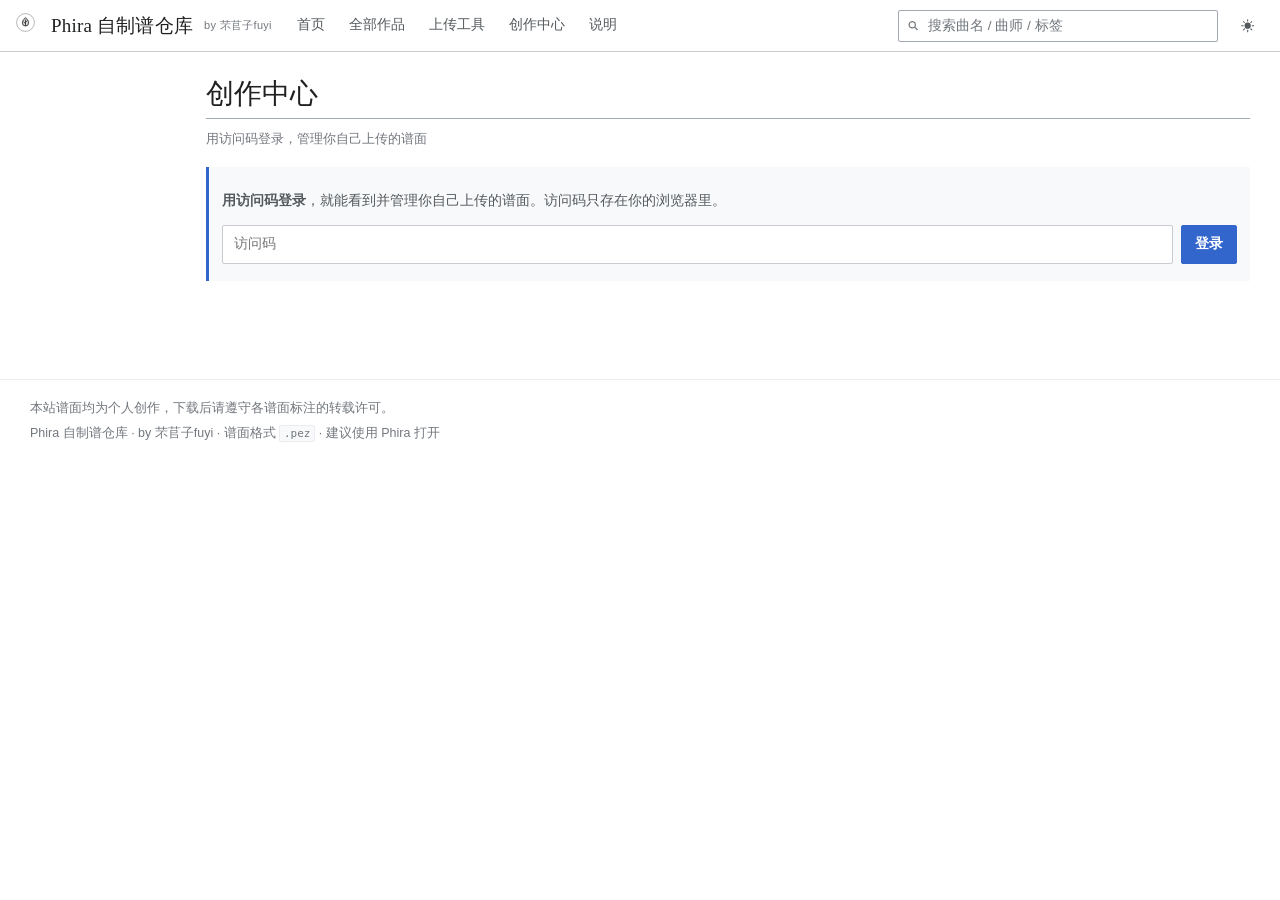
==== studio.html @ e563b0f6 "空站初始化：清空全部谱面（9 个 .pez + 6 张封面 + 数据条目），准备正式投入使用 - data/charts.js 的 CHARTS 置空，SITE 配置保留 - 测试夹具改为 tools" ====
<!DOCTYPE html>
<html lang="zh-CN">
<head>
<meta charset="utf-8">
<meta name="viewport" content="width=device-width, initial-scale=1">
<title>创作中心</title>
<link rel="icon" href="assets/favicon.svg" type="image/svg+xml">
<link rel="stylesheet" href="assets/css/wiki.css">
<script>/* 在样式生效前先定好主题，避免深色模式下刷新闪白 */
(function(){try{var t=localStorage.getItem("pez-theme");
if(!t||t==="auto"){t=(window.matchMedia&&window.matchMedia("(prefers-color-scheme: dark)").matches)?"dark":"light";}
document.documentElement.setAttribute("data-theme",t);}catch(e){}})();</script>
</head>
<body>

<header id="header-mount" class="site-header"></header>

<div class="layout no-rail">
  <aside id="sidebar-mount" class="sidebar"></aside>

  <main class="content">
    <h1 class="page-title">创作中心</h1>
    <p class="page-sub">用访问码登录，管理你自己上传的谱面</p>

    <div id="login-mount"></div>
    <div id="status-mount"></div>
    <div id="list-mount"></div>
    <div id="edit-mount"></div>
  </main>
</div>

<footer id="footer-mount" class="site-footer"></footer>

<script>
/* 数据文件每次都拿最新的：
   GitHub Pages 会给 data/charts.js 设 Cache-Control: max-age=600（10 分钟），
   而「检测到更新就刷新首页」要靠它 —— 加时间戳才能绕开这份缓存。
   ⚠️ 时间戳必须**每次加载都不一样**：原来用的是「每分钟一个版本号」，
   结果自动刷新那一刻若还没跨分钟，reload 会命中浏览器缓存（max-age=600），
   刷了还是旧内容、而且之后不会再重试 —— 表现就是「传完谱刷新没生效」。
   代价是每次访问都要重新下这个小文件（约 11KB），可以接受。
   必须同步执行（后面的脚本都依赖 window.CHARTS），所以用 document.write。
   file:// 下不能带查询参数（会找不到文件），所以按协议判断。 */
(function () {
  var q = location.protocol === "file:" ? "" : "?t=" + Date.now();
  document.write('<script src="data/charts.js' + q + '"><\/script>');
})();
</script>
<script src="assets/js/common.js"></script>
<script src="assets/js/studio.js"></script>
</body>
</html>
---- assets/css/wiki.css ----
/* ============================================================================
 *  assets/css/wiki.css  ——  MediaWiki / 维基百科风格排版
 *  ---------------------------------------------------------------------------
 *  设计取向：内容优先、留白克制、层级靠细线而不是靠阴影。
 *  色彩取自 Wikipedia Vector 2022 的观感，仅作风格参考，未使用其任何资源。
 * ==========================================================================*/

/* ============================================================================
 *  ★★★ 设计变量（Design Tokens）★★★
 *  ---------------------------------------------------------------------------
 *  自己用 Illustrator 排版时，改这一块就够了 —— 不用往下翻具体规则。
 *  这里只放尺寸/形状/间距，颜色在下面的「变量」区块里。
 * ==========================================================================*/
:root {
  /* —— 卡片 —— */
  --card-min:          156px;   /* 卡片最小宽度，决定一排放几张 */
  --card-thumb-ratio:  1 / 1;   /* 封面比例。想做成 B 站那种横图 → 16 / 9 */
  --card-gap:          14px;
  --card-radius:       6px;
  --card-shadow:       none;                       /* 静止时的投影，追求扁平就留 none */
  --card-shadow-hover: 0 6px 18px rgba(0, 0, 0, .14);

  /* —— 骨架尺寸 —— */
  --header-height:     52px;    /* 顶栏高度 */
  --sidebar-width:     176px;   /* 左侧导航宽度 */
  --rail-width:        300px;   /* 详情页右侧信息框栏宽度 */
  --content-max:       1560px;  /* 整页最大宽度 */
  --content-pad:       30px;    /* 主内容左右内边距 */
  --banner-height:     180px;   /* 顶部横幅高度（有图时才显示） */

  /* —— 文字与圆角 —— */
  --fz-base:           15px;    /* 正文基准字号 */
  --fz-card-title:     13.5px;  /* 卡片标题字号 */
  --fz-card-meta:      11px;    /* 卡片下方小字 */
  --radius-pill:       999px;   /* 药丸形（标签、难度徽章）圆角 */
  --section-line:      1px solid var(--border);

  /* —— 插槽（由 data/charts.js 的 SITE.design 自动写入，一般不用手改）—— */
  --page-bg-image:     none;    /* 全站背景图 */
  --banner-image:      none;    /* 顶部横幅图 */
  /* --accent 故意不设默认值：留空时所有强调色回落到 --link */
}

/* ============================================================================
 *  变量（颜色）
 * ==========================================================================*/
:root {
  /* 表面 */
  --bg:            #ffffff;
  --bg-sub:        #f8f9fa;   /* 表格头、信息框底色 */
  --bg-sub-2:      #eaecf0;   /* 略深一档 */
  --bg-code:       #f8f9fa;

  /* 文字 */
  --text:          #202122;
  --text-sub:      #54595d;
  --text-mute:     #72777d;

  /* 线条：维基的骨架感全靠这一组灰 */
  --border:        #a2a9b1;
  --border-soft:   #c8ccd1;
  --line:          #eaecf0;

  /* 链接 */
  --link:          #3366cc;
  --link-visited:  #6b4ba1;
  --link-hover:    #447ff5;
  --link-new:      #d33a3a;

  /* 语意色 */
  --ok:            #14866d;
  --ok-bg:         #e6f5f1;
  --warn:          #ac6600;
  --warn-bg:       #fdf3e2;
  --err:           #b32424;
  --err-bg:        #fdeaea;

  /* 难度徽章 */
  --lv-AT:         #8b3ee6;
  --lv-IN:         #d33a3a;
  --lv-HD:         #14866d;
  --lv-EZ:         #3366cc;
  --lv-default:    #54595d;

  --radius:        2px;
  --shadow-pop:    0 2px 8px rgba(0, 0, 0, .14);

  --font-sans: "Inter", "Segoe UI", -apple-system, BlinkMacSystemFont,
               "PingFang SC", "Hiragino Sans GB", "Microsoft YaHei",
               "Noto Sans SC", "Source Han Sans SC", sans-serif;
  --font-serif: "Linux Libertine", "Georgia", "Times New Roman",
                "Songti SC", "SimSun", serif;
  --font-mono: "JetBrains Mono", "Cascadia Mono", Consolas,
               "SFMono-Regular", Menlo, monospace;
}

html[data-theme="dark"] {
  --bg:            #101418;
  --bg-sub:        #27292d;
  --bg-sub-2:      #33363b;
  --bg-code:       #23262a;

  --text:          #eaecf0;
  --text-sub:      #c8ccd1;
  --text-mute:     #a2a9b1;

  --border:        #54595d;
  --border-soft:   #43464a;
  --line:          #2e3236;

  --link:          #6e9bf5;
  --link-visited:  #b28ae8;
  --link-hover:    #9dbbf8;
  --link-new:      #ef8a8a;

  --ok:            #4ec9a0;
  --ok-bg:         #17352c;
  --warn:          #e2b053;
  --warn-bg:       #3a2f18;
  --err:           #ef8a8a;
  --err-bg:        #3a2020;

  --lv-AT:         #b388f0;
  --lv-IN:         #ef8a8a;
  --lv-HD:         #4ec9a0;
  --lv-EZ:         #8ab4f8;
  --lv-default:    #c8ccd1;

  --shadow-pop:    0 2px 10px rgba(0, 0, 0, .55);
}

/* ------------------------------------------------------------------ 基础 -- */
*, *::before, *::after { box-sizing: border-box; }

html { scroll-behavior: smooth; }

body {
  margin: 0;
  background-color: var(--bg);
  /* 底纹插槽：SITE.design.background 有值时自动生效 */
  background-image: var(--page-bg-image);
  background-attachment: fixed;
  background-size: cover;
  background-position: center top;
  color: var(--text);
  font-family: var(--font-sans);
  font-size: var(--fz-base);
  line-height: 1.65;
  -webkit-font-smoothing: antialiased;
  text-rendering: optimizeLegibility;
}

a { color: var(--link); text-decoration: none; }
a:hover { color: var(--link-hover); text-decoration: underline; }
a:visited { color: var(--link-visited); }
a.new { color: var(--link-new); }

img { max-width: 100%; }

hr {
  border: 0;
  border-top: 1px solid var(--line);
  margin: 1.4em 0;
}

code, kbd, .mono {
  font-family: var(--font-mono);
  font-size: .88em;
  background: var(--bg-code);
  border: 1px solid var(--line);
  border-radius: var(--radius);
  padding: .1em .35em;
}

kbd { border-bottom-width: 2px; }

::selection { background: #cfe2ff; color: #202122; }
html[data-theme="dark"] ::selection { background: #3a4a6b; color: #fff; }

/* --------------------------------------------------------------- 顶栏 -- */
.site-header {
  position: sticky;
  top: 0;
  z-index: 50;
  display: flex;
  align-items: center;
  gap: 14px;
  height: 52px;
  padding: 0 16px;
  background: var(--bg);
  border-bottom: 1px solid var(--border-soft);
}

.brand {
  display: flex;
  align-items: center;
  gap: 9px;
  flex: none;
  color: var(--text);
  font-family: var(--font-serif);
  font-size: 19px;
  letter-spacing: .2px;
  white-space: nowrap;
}
.brand:hover { text-decoration: none; color: var(--text); }
/* 顶栏站名。SITE.brandLines 可以让它拆成多行 —— 但只有窄屏才真的分行，
   宽屏把各行拼在一起显示（行内元素挨着，等于原来的整名）。 */
.brand-title, .brand-line, .brand-name { display: inline; }
.brand .brand-mark {
  width: 26px; height: 26px;
  flex: none;
  display: block;
}
/* Logo 插槽：内置 SVG 与自定义图片都撑满槽位 */
.brand-mark svg, .brand-mark img { width: 100%; height: 100%; display: block; }
.brand-mark img { object-fit: contain; }
.brand .brand-sub {
  font-family: var(--font-sans);
  font-size: 11px;
  color: var(--text-mute);
  letter-spacing: .3px;
  margin-left: 2px;
}

.header-nav { display: flex; gap: 2px; flex: none; }

.header-nav a {
  padding: 5px 11px;
  border-radius: var(--radius);
  font-size: 13.5px;
  color: var(--text-sub);
}
.header-nav a:hover { background: var(--bg-sub-2); color: var(--text); text-decoration: none; }
.header-nav a[aria-current="page"] {
  color: var(--text);
  font-weight: 600;
  box-shadow: inset 0 -2px 0 var(--link);
}

.header-spacer { flex: 1 1 auto; }

/* 搜索框：维基那种「左侧放大镜」的窄条 */
.search-box {
  position: relative;
  flex: 0 1 320px;
  min-width: 120px;
}
.search-box svg {
  position: absolute; left: 8px; top: 50%;
  transform: translateY(-50%);
  width: 15px; height: 15px;
  fill: var(--text-mute);
  pointer-events: none;
}
.search-box input {
  width: 100%;
  height: 32px;
  padding: 0 10px 0 29px;
  font: inherit;
  font-size: 13.5px;
  color: var(--text);
  background: var(--bg);
  border: 1px solid var(--border);
  border-radius: var(--radius);
}
.search-box input:focus {
  outline: 2px solid var(--link);
  outline-offset: -1px;
  border-color: var(--link);
}
.search-box input::placeholder { color: var(--text-mute); }

.icon-btn {
  flex: none;
  width: 32px; height: 32px;
  display: inline-flex; align-items: center; justify-content: center;
  background: transparent;
  border: 1px solid transparent;
  border-radius: var(--radius);
  color: var(--text-sub);
  cursor: pointer;
  padding: 0;
}
.icon-btn:hover { background: var(--bg-sub-2); color: var(--text); }
.icon-btn svg { width: 17px; height: 17px; fill: currentColor; }
.icon-btn:focus-visible { outline: 2px solid var(--link); outline-offset: 1px; }

/* --------------------------------------------------------------- 布局 -- */
.layout {
  display: grid;
  grid-template-columns: 176px minmax(0, 1fr) 300px;
  gap: 0;
  max-width: 1560px;
  margin: 0 auto;
}
.layout.no-rail { grid-template-columns: 176px minmax(0, 1fr); }

/* 左侧导航 */
.sidebar {
  padding: 22px 10px 40px 16px;
  font-size: 13px;
  border-right: 1px solid transparent;
}
.sidebar h4 {
  margin: 18px 0 6px;
  padding-bottom: 4px;
  font-size: 11.5px;
  font-weight: 600;
  letter-spacing: .6px;
  color: var(--text-mute);
  text-transform: uppercase;
  border-bottom: 1px solid var(--line);
}
.sidebar h4:first-child { margin-top: 0; }
.sidebar ul { list-style: none; margin: 0; padding: 0; }
.sidebar li { margin: 1px 0; }
.sidebar li a {
  display: block;
  padding: 4px 8px;
  border-radius: var(--radius);
  color: var(--link);
}
.sidebar li a:hover { background: var(--bg-sub-2); text-decoration: none; }
.sidebar li a[aria-current="page"] { font-weight: 600; color: var(--text); background: var(--bg-sub-2); }
.sidebar .count {
  float: right;
  color: var(--text-mute);
  font-size: 12px;
  font-variant-numeric: tabular-nums;
}
.sidebar li a.more-link { color: var(--text-mute); font-size: 12px; }

/* 主内容 */
.content {
  min-width: 0;
  padding: 24px 30px 80px;
}
.content.narrow { max-width: 900px; }

/* 右侧栏（详情页信息框 / 列表页统计） */
.rail {
  padding: 24px 24px 60px 10px;
  border-left: 1px solid var(--line);
  font-size: 13px;
}

/* ------------------------------------------------------------ 文字排版 -- */
h1.page-title {
  margin: 0 0 .35em;
  padding-bottom: .25em;
  font-family: var(--font-serif);
  font-size: 28px;
  font-weight: 400;
  line-height: 1.25;
  border-bottom: 1px solid var(--border);
}

.page-sub {
  margin: -.1em 0 1.4em;
  color: var(--text-mute);
  font-size: 13px;
}

/* 面包屑：和副标题分开写，别共用 class（免得选择器抓错元素） */
.crumbs {
  margin: 0 0 10px;
  font-size: 12.5px;
  color: var(--text-mute);
}

h2.section {
  display: flex;
  align-items: center;
  gap: 8px;
  margin: 1.9em 0 .7em;
  padding-bottom: .22em;
  font-size: 20px;
  font-weight: 400;
  border-bottom: 1px solid var(--border);
}
h2.section .anchor {
  font-size: 13px;
  color: var(--text-mute);
  opacity: 0;
  transition: opacity .15s;
}
h2.section:hover .anchor { opacity: 1; }

h3 { font-size: 16px; margin: 1.5em 0 .5em; }

.article p { margin: 0 0 .9em; }
.article ul, .article ol { margin: 0 0 .9em; padding-left: 1.7em; }
.article li { margin: .2em 0; }

.lead {
  color: var(--text-sub);
  font-size: 15px;
}

/* 首字下沉式的「导语」条 */
/* ⚠️ 内联图标兜底 —— 别删！
   <svg viewBox="0 0 24 24"> 如果没写 width/height，浏览器会把它当成
   width:100% 的替换元素，直接撑满整个正文宽度，变成一张"占满屏幕的大图标"。
   （详情页那行提示里的下载图标就这么翻过车。）
   这里给所有没显式指定宽度的 svg 一个 1em 默认值兜住。
   具体规则（.btn svg / .brand-mark svg 等）优先级更高，不受影响。 */
svg:not([width]) { width: 1em; height: 1em; }

.hint {
  margin: 0 0 18px;
  padding: 9px 13px;
  background: var(--bg-sub);
  border-left: 3px solid var(--link);
  font-size: 13.5px;
  color: var(--text-sub);
}
.hint svg {
  width: 15px;
  height: 15px;
  fill: var(--link);
  vertical-align: -2px;
  margin-right: 3px;
}

/* ------------------------------------------------------------- 提示条 -- */
.notice {
  display: flex;
  align-items: flex-start;
  gap: 9px;
  margin: 0 0 18px;
  padding: 10px 14px;
  font-size: 13.5px;
  border: 1px solid var(--border-soft);
  border-left-width: 4px;
  border-radius: var(--radius);
  background: var(--bg-sub);
}
.notice svg { width: 16px; height: 16px; flex: none; margin-top: 2px; fill: currentColor; }
.notice.warn { border-left-color: var(--warn); background: var(--warn-bg); color: var(--warn); }
.notice.info { border-left-color: var(--link); }
.notice.ok   { border-left-color: var(--ok);  background: var(--ok-bg);  color: var(--ok); }
.notice .notice-close {
  margin-left: auto;
  background: none; border: 0; cursor: pointer;
  color: inherit; opacity: .55; font-size: 16px; line-height: 1; padding: 0 2px;
}
.notice .notice-close:hover { opacity: 1; }

/* 表格容器：列多的时候可以横向滚，不撑破布局 */
.table-wrap { width: 100%; overflow-x: auto; margin: 0 0 18px; }
.table-wrap .wikitable { margin-bottom: 0; }

/* ------------------------------------------------------ 表格 wikitable -- */
.wikitable {
  width: 100%;
  border-collapse: collapse;
  margin: 0 0 18px;
  font-size: 13.5px;
  background: var(--bg);
}
.wikitable th, .wikitable td {
  padding: 7px 10px;
  border: 1px solid var(--border-soft);
  text-align: left;
  vertical-align: middle;
}
.wikitable thead th {
  background: var(--bg-sub-2);
  font-weight: 600;
  white-space: nowrap;
}
.wikitable tbody tr:nth-child(even) { background: var(--bg-sub); }
.wikitable tbody tr:hover { background: var(--bg-sub-2); }
.wikitable td.num { text-align: right; font-variant-numeric: tabular-nums; white-space: nowrap; }
.wikitable td.actions { white-space: nowrap; text-align: right; }

/* 可排序表头 */
.wikitable th.sortable { cursor: pointer; user-select: none; padding-right: 22px; position: relative; }
.wikitable th.sortable::after {
  content: "";
  position: absolute; right: 7px; top: 50%;
  margin-top: -3px;
  border: 4px solid transparent;
  border-top-color: var(--text-mute);
  opacity: .35;
}
.wikitable th.sortable:hover { background: var(--bg-sub); }
.wikitable th.sortable[data-dir="asc"]::after {
  border-top-color: transparent;
  border-bottom-color: var(--text);
  margin-top: -6px;
  opacity: .9;
}
.wikitable th.sortable[data-dir="desc"]::after { border-top-color: var(--text); opacity: .9; }

/* 表格里的曲目单元格 */
.track-cell { display: flex; align-items: center; gap: 10px; min-width: 190px; }
.track-cell .thumb {
  width: 38px; height: 38px;
  flex: none;
  object-fit: cover;
  border: 1px solid var(--border-soft);
  border-radius: var(--radius);
  background: var(--bg-sub);
}
.track-cell .t-main { min-width: 0; }
.track-cell .t-title {
  display: block;
  font-weight: 600;
  font-size: 13.5px;
  line-height: 1.35;
  overflow: hidden;
  text-overflow: ellipsis;
  white-space: nowrap;
}
.track-cell .t-sub {
  display: block;
  font-size: 11.5px;
  color: var(--text-mute);
  overflow: hidden;
  text-overflow: ellipsis;
  white-space: nowrap;
}

/* ---------------------------------------------------------- 难度徽章 -- */
.level {
  display: inline-flex;
  align-items: baseline;
  gap: 4px;
  margin: 0 3px 0 0;
  padding: 1px 7px;
  font-size: 12px;
  font-weight: 600;
  line-height: 1.55;
  color: #fff;
  background: var(--lv-default);
  border-radius: 999px;
  white-space: nowrap;
}
.level .lv-num { font-weight: 400; opacity: .92; }
.level.AT { background: var(--lv-AT); }
.level.IN { background: var(--lv-IN); }
.level.HD { background: var(--lv-HD); }
.level.EZ { background: var(--lv-EZ); }

/* 标签 */
.tag {
  display: inline-block;
  margin: 2px 3px 2px 0;
  padding: 1px 8px;
  font-size: 11.5px;
  color: var(--text-sub);
  background: var(--bg-sub-2);
  border: 1px solid var(--border-soft);
  border-radius: 999px;
  white-space: nowrap;
}
a.tag:hover { background: var(--bg-sub); text-decoration: none; color: var(--text); }

.muted { color: var(--text-mute); }
.nowrap { white-space: nowrap; }

/* ---------------------------------------------------------- 按钮样式 -- */
.btn {
  display: inline-flex;
  align-items: center;
  gap: 6px;
  padding: 6px 13px;
  font: inherit;
  font-size: 13.5px;
  font-weight: 600;
  line-height: 1.5;
  color: var(--text);
  background: var(--bg-sub);
  border: 1px solid var(--border);
  border-radius: var(--radius);
  cursor: pointer;
  white-space: nowrap;
  transition: background .12s, border-color .12s;
}
.btn:hover { background: var(--bg-sub-2); color: var(--text); text-decoration: none; }
.btn:focus-visible { outline: 2px solid var(--link); outline-offset: 1px; }
.btn svg { width: 15px; height: 15px; fill: currentColor; flex: none; }

.btn.primary {
  color: #fff;
  background: var(--accent, var(--link));
  border-color: var(--accent, var(--link));
}
.btn.primary:hover {
  background: var(--accent, var(--link-hover));
  border-color: var(--accent, var(--link-hover));
  filter: brightness(1.08);
}

.btn.ghost { background: transparent; }
.btn.ghost:hover { background: var(--bg-sub-2); }

.btn.sm { padding: 3px 9px; font-size: 12.5px; font-weight: 500; }
.btn.lg { padding: 9px 20px; font-size: 15px; }
.btn[disabled], .btn.is-disabled {
  opacity: .5;
  cursor: not-allowed;
  pointer-events: none;
}

.btn-row { display: flex; flex-wrap: wrap; gap: 8px; align-items: center; }

/* --------------------------------------------------------- 工具条/筛选 -- */
.toolbar {
  display: flex;
  flex-wrap: wrap;
  align-items: center;
  gap: 10px;
  margin: 0 0 14px;
  padding: 10px 12px;
  background: var(--bg-sub);
  border: 1px solid var(--line);
  border-radius: var(--radius);
}
.toolbar .tb-label {
  font-size: 12px;
  font-weight: 600;
  color: var(--text-mute);
  letter-spacing: .4px;
  text-transform: uppercase;
}
.chips { display: flex; flex-wrap: wrap; gap: 5px; }
.chip {
  padding: 2px 10px;
  font-size: 12.5px;
  color: var(--text-sub);
  background: var(--bg);
  border: 1px solid var(--border-soft);
  border-radius: 999px;
  cursor: pointer;
  font-family: inherit;
}
.chip:hover { border-color: var(--border); color: var(--text); }
.chip[aria-pressed="true"] {
  color: #fff;
  background: var(--accent, var(--link));
  border-color: var(--accent, var(--link));
}

/* ---- 网格 / 列表 切换：底下那块底色会滑过去 ---- */
.seg {
  display: inline-flex;
  position: relative;
  border: 1px solid var(--border-soft);
  border-radius: var(--radius);
  overflow: hidden;
}
.seg button {
  position: relative;
  z-index: 1;
  padding: 3px 11px;
  font: inherit;
  font-size: 12.5px;
  color: var(--text-sub);
  background: transparent;
  border: 0;
  border-left: 1px solid var(--border-soft);
  cursor: pointer;
}
.seg button:first-child { border-left: 0; }
.seg button[aria-pressed="true"] { color: var(--text); }
.seg-pill {
  position: absolute;
  left: 0; top: 0; bottom: 0;
  z-index: 0;
  background: var(--bg-sub-2);
  transition: transform .26s cubic-bezier(.22, .61, .36, 1),
              width .26s cubic-bezier(.22, .61, .36, 1);
}

/* ---- 自绘下拉（排序用）----
   原生 <select> 的下拉由操作系统绘制，CSS 碰不到，所以自己画一个。
   展开：浮层朝按钮方向轻微下滑 + 放大归位，选项逐条错位落进来。 */
.dd { position: relative; display: inline-block; }
.dd-btn {
  display: inline-flex;
  align-items: center;
  gap: 4px;
  padding: 3px 8px;
  font: inherit;
  font-size: 12.5px;
  color: var(--text-sub);
  background: var(--bg);
  border: 1px solid var(--border-soft);
  border-radius: 999px;
  cursor: pointer;
}
.dd-btn:hover { border-color: var(--border); color: var(--text); }
.dd-btn:focus-visible { outline: 2px solid var(--link); outline-offset: 1px; }
.dd-chev { display: inline-flex; transition: transform .22s cubic-bezier(.22, .61, .36, 1); }
.dd-chev svg { width: 13px; height: 13px; fill: currentColor; }
.dd.open .dd-chev { transform: rotate(180deg); }

.dd-pop {
  position: absolute;
  top: calc(100% + 6px);
  right: 0;
  z-index: 60;
  min-width: 168px;
  max-height: 60vh;
  overflow: auto;
  padding: 4px;
  background: var(--bg);
  border: 1px solid var(--border-soft);
  border-radius: var(--radius);
  box-shadow: var(--shadow-pop);
  opacity: 0;
  visibility: hidden;
  transform: translateY(-6px) scale(.97);
  transform-origin: 100% 0;
  transition: opacity .16s ease, transform .22s cubic-bezier(.22, .61, .36, 1),
              visibility 0s linear .22s;
}
.dd.open .dd-pop {
  opacity: 1;
  visibility: visible;
  transform: none;
  transition: opacity .18s ease, transform .26s cubic-bezier(.22, .61, .36, 1),
              visibility 0s;
}
.dd-opt {
  display: flex;
  align-items: center;
  gap: 6px;
  width: 100%;
  padding: 5px 8px;
  font: inherit;
  font-size: 12.5px;
  text-align: left;
  color: var(--text-sub);
  background: transparent;
  border: 0;
  border-radius: 4px;
  cursor: pointer;
  opacity: 0;
  transform: translateY(-5px);
  transition: opacity .18s ease, transform .24s cubic-bezier(.22, .61, .36, 1),
              background .14s ease, color .14s ease;
}
.dd.open .dd-opt {
  opacity: 1;
  transform: none;
  transition-delay: calc(var(--i, 0) * 18ms);
}
.dd-opt:hover, .dd-opt:focus-visible { background: var(--bg-sub); color: var(--text); outline: none; }
.dd-opt[aria-selected="true"] { color: var(--text); font-weight: 600; }
.dd-tick { display: inline-flex; width: 13px; flex: none; }
.dd-tick svg { width: 12px; height: 12px; fill: currentColor; opacity: 0; transform: scale(.6); transition: opacity .18s ease, transform .22s cubic-bezier(.22, .61, .36, 1); }
.dd-opt[aria-selected="true"] .dd-tick svg { opacity: 1; transform: none; }

.result-count { font-size: 12.5px; color: var(--text-mute); margin-left: auto; }

/* ══════════════════════════════════════════════════════════════════════════
 *  首页：UP 主投稿页式布局
 *  结构 = 极简信息条（弱化 up 主元素）→ 难度标签页 → 筛选条 → 缩略图网格
 * ══════════════════════════════════════════════════════════════════════════ */

/* 顶部横幅（SITE.design.banner 有值时才出现） */
.page-banner {
  display: none;
  width: 100%;
  height: var(--banner-height);
  object-fit: cover;
  border-radius: var(--card-radius);
  margin: 0 0 4px;
  background: var(--bg-sub);
}
.page-banner.on { display: block; }

/* 极简信息条 */
.space-bar {
  display: flex;
  align-items: flex-end;
  gap: 16px;
  padding: 18px 0 12px;
  border-bottom: var(--section-line);
}
.space-bar .sb-title {
  margin: 0;
  font-family: var(--font-serif);
  font-size: 22px;
  font-weight: 400;
  line-height: 1.25;
}
.space-bar .sb-stats {
  margin: 4px 0 0;
  font-size: 12.5px;
  color: var(--text-mute);
}
.space-bar .sb-stats b { font-weight: 600; color: var(--text-sub); }
.space-bar .sb-by {
  margin-left: auto;
  padding-bottom: 2px;
  font-size: 12px;
  color: var(--text-mute);
  text-align: right;
  white-space: nowrap;
}

/* 难度标签页 */
.tabs {
  position: relative;
  display: flex;
  align-items: stretch;
  gap: 2px;
  border-bottom: var(--section-line);
  margin: 0 0 2px;
}
/* 标签按钮自己一条可横向滑动的轨道。
   右侧控件（排序下拉 / 视图切换）之所以要放**轨道外**，
   是因为 overflow 容器会把绝对定位的浮层一起裁掉 —— 下拉就没法展开了。 */
.tabs-scroll {
  position: relative;
  display: flex;
  align-items: stretch;
  gap: 2px;
  flex: 1 1 auto;
  min-width: 0;
  overflow-x: auto;
}
/* 选中态底下那条指示条 —— 位置由 JS 挪，于是会「滑」过去而不是跳过去 */
.tab-ink {
  position: absolute;
  left: 0;
  bottom: 0;
  height: 2px;
  width: 0;
  background: var(--accent, var(--link));
  border-radius: 2px;
  pointer-events: none;
  transition: transform .3s cubic-bezier(.22, .61, .36, 1),
    width .3s cubic-bezier(.22, .61, .36, 1);
}
.tabs .tab {
  flex: none;
  padding: 9px 14px;
  font: inherit;
  font-size: 14px;
  color: var(--text-sub);
  background: none;
  border: 0;
  border-bottom: 2px solid transparent;
  cursor: pointer;
  white-space: nowrap;
}
.tabs .tab:hover { color: var(--text); background: var(--bg-sub); }
.tabs .tab[aria-selected="true"] {
  color: var(--text);
  font-weight: 600;
  /* 下划线交给会滑动的 .tab-ink 去画，这里留空免得画成两条 */
  border-bottom-color: transparent;
}
.tabs .tabs-right {
  display: flex;
  align-items: center;
  gap: 8px;
  flex: none;
  margin-left: auto;
  padding: 0 0 4px 10px;
}

/* 筛选条 */
.filter-bar {
  display: flex;
  flex-wrap: wrap;
  align-items: center;
  gap: 8px;
  padding: 11px 0 3px;
}
.filter-bar .fb-label {
  font-size: 11.5px;
  font-weight: 600;
  letter-spacing: .5px;
  color: var(--text-mute);
  text-transform: uppercase;
}
.filter-bar .result-count { margin-left: auto; font-size: 12.5px; color: var(--text-mute); }

/* 详情页的难度切换条（同一首歌的其他难度） */
.lv-switch {
  display: flex;
  flex-wrap: wrap;
  align-items: center;
  gap: 6px;
  margin: 0 0 16px;
  padding: 9px 12px;
  background: var(--bg-sub);
  border: 1px solid var(--line);
  border-radius: var(--radius);
}
.lv-switch .fb-label {
  font-size: 11.5px;
  font-weight: 600;
  letter-spacing: .5px;
  color: var(--text-mute);
}
/* chip 用在 <a> 上时要去掉下划线 */
a.chip { display: inline-block; text-decoration: none; }
a.chip:hover { text-decoration: none; }

/* 卡片上的版本小标签 */
.vc-ver {
  display: inline-block;
  padding: 0 7px;
  font-size: 10.5px;
  line-height: 17px;
  color: var(--text-mute);
  background: var(--bg-sub-2);
  border: 1px solid var(--border-soft);
  border-radius: var(--radius-pill);
  white-space: nowrap;
}

/* 版本历史表里，当前正在查看的那一行 */
.wikitable tr.ver-row-current td { background: var(--bg-sub-2); }

/* 缩略图网格 */
.thumb-grid {
  display: grid;
  grid-template-columns: repeat(auto-fill, minmax(var(--card-min), 1fr));
  gap: var(--card-gap);
  margin: 14px 0 0;
}

/* —— 小卡片 —— */
.vcard {
  display: flex;
  flex-direction: column;
  min-width: 0;
}
.vc-thumb-wrap {
  position: relative;
  border-radius: var(--card-radius);
  overflow: hidden;
  background: var(--bg-sub);
  border: 1px solid var(--card-border, var(--border-soft));
  box-shadow: var(--card-shadow);
  transition: box-shadow .18s, border-color .18s;
}
.vcard:hover .vc-thumb-wrap {
  box-shadow: var(--card-shadow-hover);
  border-color: var(--border);
}
.vc-thumb {
  display: block;
  position: relative;
  aspect-ratio: var(--card-thumb-ratio);
  overflow: hidden;
}
.vc-thumb img {
  width: 100%;
  height: 100%;
  object-fit: cover;
  display: block;
  transition: transform .3s ease;
}
.vcard:hover .vc-thumb img { transform: scale(1.045); }

/* 右下角时长 —— 借用视频卡片的语法 */
.vc-dur {
  position: absolute;
  right: 5px;
  bottom: 5px;
  z-index: 2;
  padding: 0 5px;
  font-size: 11px;
  line-height: 16px;
  color: #fff;
  background: rgba(0, 0, 0, .7);
  border-radius: 3px;
  font-variant-numeric: tabular-nums;
  pointer-events: none;
  transition: opacity .2s ease;
}

/* 缩略图右上角的下载按钮：平时半透明，悬停才亮起来 */
.vc-dl {
  position: absolute;
  right: 5px;
  top: 5px;
  z-index: 2;              /* 压在悬停预览之上，播放时也能点 */
  width: 28px;
  height: 28px;
  display: flex;
  align-items: center;
  justify-content: center;
  border-radius: 50%;
  color: #fff;
  background: rgba(0, 0, 0, .5);
  opacity: 0;
  transition: opacity .18s, background .18s;
}
.vcard:hover .vc-dl, .vc-dl:focus-visible { opacity: 1; }
.vc-dl:hover { background: var(--accent, var(--link)); color: #fff; }
.vc-dl svg { width: 15px; height: 15px; fill: currentColor; }

/* ---- 悬停封面：从正中**圆形扩散**出来的静音短预览 ----
   几个要点：
     · **就绪之前不扩散**。B 站播放器要加载一两秒，那段时间如果先把层露出来，
       看到的是一片纯黑（就是之前那个「黑屏卡一秒」）。所以这里不设黑底、
       iframe 也先透明，等 iframe 的 load 事件到了再加 .pv-ready 才扩散出去。
     · clip-path 从 circle(0%) 涨到 circle(75%)。用百分比而不是像素，
       是因为「盖满四角」所需的半径跟封面长宽比有关，75% 对任何比例都够
     · pointer-events: none —— 预览**只看不玩**，点封面照旧跳详情页
     · 一律静音（地址里带 muted=1），这是浏览器允许自动播放的前提 */
.vc-preview {
  position: absolute;
  inset: 0;
  z-index: 1;
  opacity: 0;
  pointer-events: none;
  clip-path: circle(0% at 50% 50%);
  transition: clip-path .42s cubic-bezier(.22, .61, .36, 1),
              opacity .22s ease .06s;
}
.vc-preview iframe {
  width: 100%;
  height: 100%;
  border: 0;
  display: block;
  opacity: 0;
  transition: opacity .22s ease;
}
/* 播放器就绪（iframe 的 load 到了）→ 才从中心扩散出去 */
.vc-thumb-wrap.pv-ready .vc-preview {
  opacity: 1;
  clip-path: circle(75% at 50% 50%);
}
.vc-thumb-wrap.pv-ready .vc-preview iframe { opacity: 1; }
/* 播放时把时长角标收掉，别跟播放器自己的控件叠在一起 */
.vc-thumb-wrap.pv-on .vc-dur { opacity: 0; }

/* 左上角「静音预览」小标签：让访客知道为什么没声音 */
.vc-pv-tag {
  position: absolute;
  left: 6px;
  top: 6px;
  z-index: 2;
  display: inline-flex;
  align-items: center;
  gap: 3px;
  padding: 1px 6px;
  font-size: 11px;
  line-height: 16px;
  color: #fff;
  background: rgba(0, 0, 0, .55);
  border-radius: 999px;
  opacity: 0;
  transform: translateY(-3px);
  pointer-events: none;
  transition: opacity .2s ease, transform .24s cubic-bezier(.22, .61, .36, 1);
}
.vc-pv-tag svg { width: 11px; height: 11px; fill: currentColor; }
.vc-thumb-wrap.pv-ready .vc-pv-tag { opacity: 1; transform: none; }

/* 卡片下方的曲目信息 */
.vc-body { padding: 8px 2px 0; }
.vc-title {
  display: -webkit-box;
  -webkit-line-clamp: 2;
  -webkit-box-orient: vertical;
  overflow: hidden;
  font-size: var(--fz-card-title);
  font-weight: 600;
  line-height: 1.4;
  color: var(--text);
}
.vc-title:hover { color: var(--link); }
.vc-sub {
  margin: 3px 0 0;
  font-size: 11.5px;
  color: var(--text-mute);
  white-space: nowrap;
  overflow: hidden;
  text-overflow: ellipsis;
}
.vc-levels {
  margin: 5px 0 0;
  display: flex;
  flex-wrap: wrap;
  gap: 3px;
}
.vc-levels .level { font-size: 11px; padding: 0 7px; line-height: 17px; }
.vc-foot {
  margin: 6px 0 0;
  display: flex;
  align-items: center;
  gap: 8px;
  font-size: var(--fz-card-meta);
  color: var(--text-mute);
}
.vc-foot .vc-bili {
  margin-left: auto;
  display: inline-flex;
  align-items: center;
  gap: 3px;
  color: var(--link);
  white-space: nowrap;
}
.vc-foot .vc-bili svg { width: 12px; height: 12px; fill: currentColor; }

/* 锚点跳转时给固定顶栏留出空间 */
#list, .site-blurb { scroll-margin-top: calc(var(--header-height) + 14px); }

.tabs .tab .count {
  margin-left: 5px;
  font-size: 11.5px;
  font-weight: 400;
  color: var(--text-mute);
}
.tabs .tab[aria-selected="true"] .count { color: var(--text-sub); }

/* 站点说明：低存在感收尾 */
.site-blurb {
  max-width: 760px;
  margin: 40px 0 0;
  padding-top: 18px;
  border-top: var(--section-line);
  font-size: 12.5px;
  line-height: 1.75;
  color: var(--text-mute);
}
.site-blurb h2 {
  margin: 0 0 8px;
  font-size: 12px;
  font-weight: 600;
  letter-spacing: .6px;
  text-transform: uppercase;
  color: var(--text-mute);
}
.site-blurb p { margin: 0 0 .7em; }

/* 文字按钮：看起来像链接，实际是 button（用于「按曲师筛选」这种原地筛选） */
.linkish {
  padding: 0;
  font: inherit;
  color: var(--link);
  background: none;
  border: 0;
  cursor: pointer;
  text-align: left;
}
.linkish:hover { text-decoration: underline; color: var(--link-hover); }

/* 空结果 */
.empty-state {
  padding: 48px 16px;
  text-align: center;
  color: var(--text-mute);
  border: 1px dashed var(--border-soft);
  border-radius: var(--card-radius);
  margin-top: 14px;
}
.empty-state p { margin: 0 0 12px; }

/* ------------------------------------------------------------- 信息框 -- */
.infobox {
  float: right;
  width: 100%;
  max-width: 300px;
  margin: 0 0 16px 20px;
  padding: 0;
  background: var(--bg-sub);
  border: 1px solid var(--border-soft);
  border-radius: var(--radius);
  font-size: 12.5px;
  line-height: 1.55;
}
.infobox .ib-title {
  margin: 0;
  padding: 7px 10px;
  width: auto;          /* 覆盖 .infobox th 的 38% 列宽 */
  font-size: 13.5px;
  font-weight: 700;
  text-align: center;
  border-bottom: 1px solid var(--border-soft);
}
.infobox .ib-image {
  display: block;
  width: 100%;
  border-bottom: 1px solid var(--border-soft);
  background: var(--bg);
}
.infobox .ib-caption {
  padding: 5px 10px;
  font-size: 11.5px;
  color: var(--text-mute);
  text-align: center;
  border-top: 0;                 /* 紧贴上面的图，不要多一条线 */
  border-bottom: 1px solid var(--border-soft);
}
.infobox table { width: 100%; border-collapse: collapse; }
.infobox th, .infobox td {
  padding: 5px 10px;
  border-top: 1px solid var(--border-soft);
  vertical-align: top;
  text-align: left;
}
.infobox tr:first-child th, .infobox tr:first-child td { border-top: 0; }
.infobox th { width: 38%; font-weight: 600; color: var(--text-sub); }
.infobox .ib-foot {
  padding: 7px 10px;
  border-top: 1px solid var(--border-soft);
  display: flex; gap: 6px; flex-wrap: wrap;
}
.infobox .ib-foot .btn { flex: 1 1 auto; justify-content: center; }

/* 信息框放进右栏时不再浮动，铺满栏宽 */
.rail .infobox { float: none; max-width: none; margin: 0 0 16px; }

/* 目录框 */
.toc {
  display: table;
  min-width: 210px;
  max-width: 340px;
  margin: 0 0 18px;
  padding: 9px 14px 11px;
  background: var(--bg-sub);
  border: 1px solid var(--border-soft);
  border-radius: var(--radius);
  font-size: 13px;
}
.toc .toc-title { font-weight: 700; text-align: center; margin-bottom: 5px; }
.toc ol { margin: 0; padding-left: 1.35em; }
.toc li { margin: 2px 0; }
.toc a { transition: color .2s ease, padding-left .2s ease; }
/* 滚到哪一节，目录里哪一条高亮（真·跟随，不是装饰） */
.toc a.on { color: var(--accent, var(--link)); font-weight: 600; padding-left: 3px; }

/* 相关作品小列表 */
.rel-list { list-style: none; margin: 0; padding: 0; }
.rel-list li {
  display: flex; align-items: center; gap: 9px;
  padding: 6px 0;
  border-top: 1px solid var(--line);
}
.rel-list li:first-child { border-top: 0; }
.rel-list img { width: 34px; height: 34px; object-fit: cover; border: 1px solid var(--border-soft); border-radius: var(--radius); flex: none; }
.rel-list .r-main { min-width: 0; }
.rel-list .r-title { font-weight: 600; font-size: 13px; }
.rel-list .r-sub { font-size: 11.5px; color: var(--text-mute); }

/* 统计小块 */
.stat-grid { display: grid; grid-template-columns: 1fr 1fr; gap: 8px; }
.stat {
  padding: 9px 11px;
  background: var(--bg-sub);
  border: 1px solid var(--line);
  border-radius: var(--radius);
}
.stat .s-num {
  display: block;
  font-size: 20px;
  font-weight: 600;
  line-height: 1.2;
  font-variant-numeric: tabular-nums;
}
.stat .s-label { font-size: 11.5px; color: var(--text-mute); }

/* ------------------------------------------------------------ 预览区 -- */
.preview-frame {
  position: relative;
  width: 100%;
  aspect-ratio: 16 / 9;
  background: #000;
  border: 1px solid var(--border-soft);
  border-radius: var(--radius);
  overflow: hidden;
}
.preview-frame iframe {
  width: 100%; height: 100%; border: 0; display: block;
  /* 点开封面后才会注入 iframe —— 让它淡入展开，不要硬闪一下 */
  animation: pv-in .34s cubic-bezier(.22, .61, .36, 1) both;
}
@keyframes pv-in {
  from { opacity: 0; transform: scale(.985); }
  to   { opacity: 1; transform: none; }
}
.preview-poster {
  position: absolute; inset: 0;
  display: flex; flex-direction: column; align-items: center; justify-content: center;
  gap: 10px;
  color: #fff;
  background: radial-gradient(120% 120% at 50% 0%, #2b3a55 0%, #11151c 70%);
  cursor: pointer;
  border: 0;
  font: inherit;
  text-align: center;
  padding: 16px;
}
.preview-poster .pp-play {
  width: 54px; height: 54px;
  display: flex; align-items: center; justify-content: center;
  border-radius: 50%;
  background: rgba(255, 255, 255, .14);
  border: 2px solid rgba(255, 255, 255, .8);
}
.preview-poster .pp-play svg { width: 22px; height: 22px; fill: #fff; margin-left: 3px; }
.preview-poster .pp-text { font-size: 13.5px; opacity: .95; }
.preview-poster .pp-note { font-size: 11.5px; opacity: .6; }

/* 下载区 */
.download-panel {
  padding: 15px 17px;
  background: var(--bg-sub);
  border: 1px solid var(--border-soft);
  border-radius: var(--radius);
}
.download-panel .dl-main {
  display: flex; flex-wrap: wrap; align-items: center; gap: 12px;
}
.download-panel .dl-meta { font-size: 12.5px; color: var(--text-sub); }
.download-panel .dl-meta b { font-variant-numeric: tabular-nums; }
.file-chip {
  display: inline-flex; align-items: center; gap: 5px;
  font-family: var(--font-mono); font-size: 12px;
  color: var(--text-sub);
}

/* 步骤列表 */
.steps { counter-reset: step; list-style: none; margin: 0; padding: 0; }
.steps li {
  position: relative;
  padding: 0 0 12px 34px;
  counter-increment: step;
}
.steps li::before {
  content: counter(step);
  position: absolute; left: 0; top: 1px;
  width: 22px; height: 22px;
  display: flex; align-items: center; justify-content: center;
  font-size: 12px; font-weight: 700;
  color: #fff; background: var(--link);
  border-radius: 50%;
}
.steps li::after {
  content: "";
  position: absolute; left: 10.5px; top: 25px; bottom: 2px;
  border-left: 1px dashed var(--border-soft);
}
.steps li:last-child::after { display: none; }

/* ------------------------------------------------------------ 代码块 -- */
pre.code {
  position: relative;
  margin: 0 0 16px;
  padding: 12px 14px;
  overflow: auto;
  max-height: 420px;
  font-family: var(--font-mono);
  font-size: 12.5px;
  line-height: 1.6;
  background: var(--bg-code);
  border: 1px solid var(--border-soft);
  border-radius: var(--radius);
  tab-size: 2;
}
pre.code.copyable { padding-top: 34px; }
pre.code .copy-btn {
  position: absolute; top: 6px; right: 8px;
}

/* ------------------------------------------------------------ 拖拽区 -- */
.dropzone {
  display: flex;
  flex-direction: column;
  align-items: center;
  justify-content: center;
  gap: 8px;
  padding: 44px 20px;
  text-align: center;
  background: var(--bg-sub);
  border: 2px dashed var(--border-soft);
  border-radius: var(--radius);
  cursor: pointer;
  transition: background .15s, border-color .15s;
}
.dropzone:hover, .dropzone.over { background: var(--bg-sub-2); border-color: var(--link); }
.dropzone svg { width: 34px; height: 34px; fill: var(--text-mute); }
.dropzone .dz-title { font-size: 15px; font-weight: 600; }
.dropzone .dz-sub { font-size: 12.5px; color: var(--text-mute); max-width: 460px; }
.dropzone.over .dz-title { color: var(--link); }

.file-list { list-style: none; margin: 14px 0 0; padding: 0; }
.file-list li {
  display: flex; align-items: center; gap: 10px;
  padding: 8px 11px;
  margin-bottom: 7px;
  font-size: 13px;
  background: var(--bg-sub);
  border: 1px solid var(--line);
  border-radius: var(--radius);
}
.file-list .fl-name { font-weight: 600; font-family: var(--font-mono); font-size: 12.5px; }
.file-list .fl-size { margin-left: auto; color: var(--text-mute); font-variant-numeric: tabular-nums; }
.status-dot { width: 8px; height: 8px; border-radius: 50%; flex: none; background: var(--text-mute); }
.status-dot.ok { background: var(--ok); }
.status-dot.err { background: var(--err); }
.status-dot.busy { background: var(--warn); animation: pulse 1s infinite; }
@keyframes pulse { 50% { opacity: .25; } }

/* 键值对展示（解析结果） */
.kv { width: 100%; border-collapse: collapse; font-size: 13px; margin-bottom: 16px; }
.kv th, .kv td { padding: 5px 10px; border-bottom: 1px solid var(--line); text-align: left; vertical-align: top; }
.kv th { width: 150px; font-weight: 600; color: var(--text-sub); }
.kv td { font-family: var(--font-mono); font-size: 12.5px; word-break: break-all; }

/* ------------------------------------------------------------ 页脚 -- */
.site-footer {
  max-width: 1560px;
  margin: 0 auto;
  padding: 18px 30px 40px;
  font-size: 12.5px;
  color: var(--text-mute);
  border-top: 1px solid var(--line);
}
.site-footer p { margin: 0 0 5px; }

/* 回到顶部 */
.to-top {
  position: fixed;
  right: 22px; bottom: 22px;
  z-index: 40;
  width: 38px; height: 38px;
  display: flex;
  align-items: center; justify-content: center;
  background: var(--bg);
  border: 1px solid var(--border-soft);
  border-radius: 50%;
  box-shadow: var(--shadow-pop);
  cursor: pointer;
  color: var(--text-sub);
  /* 进出用 opacity / visibility / transform 做，不用 display ——
     后者没法过渡，会出现「啪」地闪出来 */
  opacity: 0;
  visibility: hidden;
  transform: translateY(10px) scale(.88);
  transition: opacity .2s ease, visibility .2s ease,
    transform .32s cubic-bezier(.34, 1.56, .64, 1);
}
.to-top.show { opacity: 1; visibility: visible; transform: none; }
.to-top svg { width: 17px; height: 17px; fill: currentColor; }

/* --------------------------------------------------------- 响应式 -- */
@media (max-width: 1180px) {
  .layout { grid-template-columns: 176px minmax(0, 1fr); }
  .rail {
    grid-column: 2;
    padding: 0 30px 40px;
    border-left: 0;
  }
  .infobox { float: none; max-width: none; margin: 0 0 18px; }
}
@media (max-width: 860px) {
  .header-nav { display: none; }
  /* ---- 顶栏必须塞得下 ----
     以前 .brand 是 flex:none + nowrap、搜索框 min-width 120px，
     加起来在 360~390px 的手机上会**横向溢出** —— 结果右边的主题按钮被挤出屏幕，
     得右滑才能找到。
     现在两件事一起做：① 站名按 SITE.brandLines 拆行显示（整名一行会被截断成
     「Phira 自制…」，拆行后全名都看得见）；② 字号收小，两行也塞得下 52px 的顶栏。 */
  .site-header { gap: 8px; padding: 0 12px; }
  .header-spacer { display: none; }
  .brand { flex: 0 1 auto; min-width: 0; font-size: 15px; line-height: 1.14; gap: 7px; }
  /* ⚠️ 拆了行的站名**不许被压缩**：它的每一行都是 nowrap，
     一旦被 flex 压下去，文字会溢出到旁边的搜索框上（不是变省略号，是叠上去）。 */
  .brand.brand-stacked { flex: none; }
  .brand-title {
    display: inline-flex;
    flex-direction: column;
    min-width: 0;
  }
  .brand-line { display: block; white-space: nowrap; }
  /* 没配 brandLines 的站点退回整名一行，这时才靠截断兜底 */
  .brand > .brand-name {
    overflow: hidden;
    text-overflow: ellipsis;
  }
  .search-box { flex: 1 1 auto; min-width: 72px; }
  .layout, .layout.no-rail { grid-template-columns: minmax(0, 1fr); }
  .sidebar {
    border-bottom: 1px solid var(--line);
    padding: 14px 16px 18px;
    display: flex; flex-wrap: wrap; gap: 0 22px;
  }
  .sidebar h4 { margin-top: 0; }
  .content { padding: 18px 16px 60px; }
  /* ⚠️ grid-column 必须落回 1：上面 1180px 那段把 .rail 钉在了第 2 列，
     而这里已经是单列布局 —— 会凭空生成一个很窄的隐式列，把信息框挤成一条竖线。
     落回第 1 列后 rail 自然排到正文下面，正是手机端要的效果。 */
  .rail { grid-column: 1; padding: 0 16px 40px; }
  h1.page-title { font-size: 23px; }
  .search-box { flex: 1 1 auto; }
  .thumb-grid { --card-min: 142px; --card-gap: 11px; }
  .space-bar { flex-wrap: wrap; }
  .space-bar .sb-by { margin-left: 0; width: 100%; text-align: left; }
}
@media (max-width: 560px) {
  .brand .brand-sub { display: none; }
  .thumb-grid { --card-min: 132px; --card-gap: 10px; }
  .stat-grid { grid-template-columns: 1fr 1fr; }
  .track-cell .thumb { display: none; }
  .space-bar .sb-title { font-size: 19px; }
  .tabs .tab { padding: 8px 11px; font-size: 13.5px; }
}

/* --------------------------------------------------------- 打印 -- */
@media print {
  .site-header, .sidebar, .rail, .toolbar, .to-top, .btn, .preview-frame { display: none !important; }
  .layout { display: block; }
  body { font-size: 11pt; }
  a { color: #000; text-decoration: underline; }
}

@media (prefers-reduced-motion: reduce) {
  * { animation-duration: .001ms !important; transition-duration: .001ms !important; }
  html { scroll-behavior: auto; }
}


/* ======================================================= 手机端适配 ==
 * 这一块统管「窄屏」与「触摸设备」的行为，桌面端完全不受影响。
 * 设计参考 bilibili 手机版：顶部横向标签条 + 底部固定 Tab 栏。
 * ==================================================================*/

/* 底部导航：默认不显示、不占位，只有窄屏才出现 */
.mobile-tabbar { display: none; }

@media (max-width: 860px) {
  /* ---- 底部固定 Tab 栏（B 站式）---- */
  .mobile-tabbar {
    display: flex;
    position: fixed;
    left: 0; right: 0; bottom: 0;
    z-index: 60;
    background: var(--bg);
    border-top: 1px solid var(--line);
    padding-bottom: env(safe-area-inset-bottom, 0px);
  }
  .mobile-tabbar a {
    flex: 1 1 0;
    display: flex;
    flex-direction: column;
    align-items: center;
    justify-content: center;
    gap: 3px;
    min-height: 54px;
    padding: 7px 4px;
    font-size: 11px;
    line-height: 1.1;
    color: var(--text-mute);
    text-decoration: none;
    -webkit-tap-highlight-color: transparent;
  }
  .mobile-tabbar a[aria-current="page"] { color: var(--accent, var(--link)); }
  .mobile-tabbar a:hover { text-decoration: none; }
  .mobile-tabbar svg { width: 21px; height: 21px; fill: currentColor; }

  /* 给底部栏让位，别把内容盖住 */
  body { padding-bottom: calc(54px + env(safe-area-inset-bottom, 0px)); }
  /* 侧栏内容与首页重复，窄屏直接收掉（导航已经在底部了）*/
  .sidebar { display: none; }
  /* 回到顶部按钮上移 */
  .to-top { bottom: calc(66px + env(safe-area-inset-bottom, 0px)); }
  /* 手机上那种 11 列的表格没法看，只保留网格视图 */
  .toolbar [data-view] { display: none; }
  /* 刘海屏 / 曲面屏左右安全区 */
  .content, .rail {
    padding-left: max(16px, env(safe-area-inset-left));
    padding-right: max(16px, env(safe-area-inset-right));
  }

  /* ---- 触摸目标放大：手指点得准 ---- */
  .btn { min-height: 42px; }
  .chip { min-height: 34px; }
  .tabs .tab { min-height: 38px; }
  .icon-btn { min-width: 40px; min-height: 40px; }
  .vc-dl { width: 40px; height: 40px; right: 6px; top: 6px; }
  .vc-dl svg { width: 18px; height: 18px; }
  /* 标签页允许横向滑动，跟 B 站分类条一个手感 */
  .tabs-scroll { overflow-x: auto; flex-wrap: nowrap; -webkit-overflow-scrolling: touch; }
  .tabs-scroll::-webkit-scrollbar { display: none; }
}

/* ---- 触摸设备没有 hover：把「悬停才出现」的东西改成常显 ---- */
@media (hover: none) {
  .vc-dl { opacity: 1; }
  .vcard:hover .vc-thumb img { transform: none; }
  h2.section .anchor { opacity: .45; }
}

/* ---- 窄屏 + 触摸：内容再收一点，别太挤 ---- */
@media (max-width: 560px) {
  .mobile-tabbar a { font-size: 10.5px; }
  .content, .rail { padding-left: 14px; padding-right: 14px; }
}

/* ---- 创作中心（studio.html）---- */
.sc-login { display: flex; gap: 8px; margin: 10px 0 0; flex-wrap: wrap; }
.sc-login input {
  flex: 1 1 200px;
  min-width: 0;
  min-height: 38px;
  padding: 7px 11px;
  border: 1px solid var(--border-soft);
  border-radius: var(--radius);
  background: var(--bg);
  color: inherit;
  font: inherit;
}
.sc-pill {
  display: inline-block;
  padding: 1px 8px;
  border-radius: 999px;
  border: 1px solid var(--border-soft);
  font-size: 11.5px;
  white-space: nowrap;
}
.sc-pill.public { color: var(--text-sub); }
.sc-pill.private { color: var(--accent, var(--link)); border-color: currentColor; }
#edit-mount table.kv input {
  width: 100%;
  min-height: 36px;
  padding: 6px 10px;
  border: 1px solid var(--border-soft);
  border-radius: var(--radius);
  background: var(--bg);
  color: inherit;
  font: inherit;
}
@media (max-width: 860px) {
  #list-mount table.wikitable { font-size: 12.5px; }
  #list-mount table.wikitable td.actions { display: flex; flex-wrap: wrap; gap: 6px; }
}

/* ========================================================= 动效 ==
 * 原则：有反馈感、但不挡路。全部走 CSS ——
 *       最底下那条 prefers-reduced-motion 规则能一次性把它们全关掉。
 * ==================================================================*/

/* ---- 主题图标：太阳 ↔ 月亮的矢量过渡 ----
   两组图形都画在同一个 SVG 里，切换时靠 transform / opacity 互相变形，
   不做 innerHTML 替换（那样没有中间过程，会「啪」地跳一下）。 */
.theme-ico { width: 20px; height: 20px; overflow: visible; }
.theme-ico .ti-core { fill: currentColor; }
.theme-ico .ti-bite { transition: transform .45s cubic-bezier(.4, 0, .2, 1); }
.theme-ico .ti-rays line {
  stroke: currentColor;
  stroke-width: 1.9;
  stroke-linecap: round;
  transform-origin: 12px 12px;
  transition: opacity .28s ease, transform .45s cubic-bezier(.4, 0, .2, 1);
}
/* 浅色（太阳）：光线全开；遮罩挪到画布外 —— 等于不挖，就是个实心圆 */
[data-theme="light"] .theme-ico .ti-bite { transform: translate(24px, -24px); }
/* 深色（月亮）：光线缩没并转一下；遮罩斜着挪进来，咬出一弯月牙 */
[data-theme="dark"] .theme-ico .ti-rays line {
  opacity: 0;
  transform: scale(.4) rotate(-40deg);
}
[data-theme="dark"] .theme-ico .ti-bite { transform: translate(-5px, -2.6px); }

/* ---- 换主题：新配色从点击处画一个圆铺满整页 ----
   动画用 **CSS 关键帧**挂在 view-transition 伪元素上，不走 WAAPI。
   （WAAPI 那条路要等 transition.ready，某些浏览器上会静默不执行，
     表现就是「啪一下直接换掉」—— 这里避开它。）
   点击坐标通过 --wipe-* 传进来；万一自定义属性没继承到伪元素上，
   var() 的兜底值会让它从屏幕正中扩散，动画照样有。 */
::view-transition-old(root) { z-index: 1; animation: none; mix-blend-mode: normal; }
::view-transition-new(root) {
  z-index: 2;
  mix-blend-mode: normal;
  animation: wb-theme-wipe 520ms cubic-bezier(.4, 0, .2, 1) both;
}
@keyframes wb-theme-wipe {
  from { clip-path: circle(0px at var(--wipe-x, 50%) var(--wipe-y, 50%)); }
  to   { clip-path: circle(var(--wipe-r, 150vmax) at var(--wipe-x, 50%) var(--wipe-y, 50%)); }
}

/* ---- 没有 View Transitions 时的替代遮罩（手机上多半走这条）----
   盖在最上层，颜色由 JS 设成新主题的页面底色，
   clip-path 从点击处扩散到盖满，然后淡出把新内容露出来。
   z-index 取 9999：站内最高的固定元素（底部导航）才 60。 */
.theme-wipe {
  position: fixed;
  inset: 0;
  z-index: 9999;
  pointer-events: none;
}

/* ---- 网格 ⇄ 列表 切换：**不做任何自定义过渡** ----
   内容直接整体替换，唯一的动效是卡片自己那套入场动画（见下面 .wb-fresh）。
   曾经给这里加过 View Transitions、也自己搭过两层做横向平移和交叉淡入淡出，
   横竖都会带来「往上飘」的观感，已全部撤掉、不留残留规则。 */

/* ---- 卡片入场：从下面轻轻浮上来 ----
   这里刻意用 `translate` 属性而不是 `transform` ——
   它跟悬停抬升用的 `transform` 互不干扰。
   （若两个都用 transform，animation 的 fill-mode 会把 hover 的位移吃掉） */
@keyframes wb-rise {
  from { opacity: 0; translate: 0 9px; }
  to   { opacity: 1; translate: 0 0; }
}
.thumb-grid .vcard {
  transition: transform .22s cubic-bezier(.22, .61, .36, 1), box-shadow .22s ease;
}
/* ⚠️ 入场动画只挂在「直接渲染」的那一次（.wb-fresh 由 home.js 打上）。
   过渡层里渲染出来的那批刻意不挂 —— 否则过渡收尾把 .wb-sliding 摘掉的
   那一瞬间动画会被重新触发，卡片忽然又浮一次，看着就是画面往上跳。 */
.thumb-grid.wb-fresh .vcard { animation: wb-rise .38s cubic-bezier(.22, .61, .36, 1) both; }
/* 详细列表用**同一套**入场动效（从下浮起 + 淡入）。
   注意挂在 .table-wrap 上而不是 <tr> 上 —— tr 能不能吃 transform 各家浏览器
   并不一致，包一层普通块元素最稳。 */
.table-wrap.wb-fresh { animation: wb-rise .38s cubic-bezier(.22, .61, .36, 1) both; }
@media (hover: hover) {
  .thumb-grid .vcard:hover {
    transform: translateY(-3px);
    box-shadow: 0 10px 24px -12px rgba(0, 0, 0, .4);
  }
}

/* ---- 按钮：按下去有个回弹感 ---- */
.btn {
  transition: transform .13s ease, background-color .18s ease,
    border-color .18s ease, color .18s ease, box-shadow .18s ease;
}
.btn:active { transform: scale(.965); }
.icon-btn { transition: transform .13s ease, background-color .18s ease, color .18s ease; }
.icon-btn:active { transform: scale(.9); }

/* ---- 主题色本身也短过渡一下，扩散时不会显得生硬 ---- */
html { transition: background-color .3s ease, color .3s ease; }

/* ---- 首页署名行的「操作说明」入口：桌面端顶栏已有导航，只在窄屏显示 ---- */
.sb-howto { display: none; }

@media (max-width: 860px) {
  .sb-howto {
    display: inline-block;
    margin: 0 6px 0 0;
    padding: 2px 9px;
    border: 1px solid var(--border-soft);
    border-radius: 999px;
    font-size: 11.5px;
    color: var(--link);
    text-decoration: none;
  }
  .sb-howto:hover { text-decoration: none; background: var(--bg-sub); }
  /* 署名换一行 —— 跟「操作说明」挤在同一行会显得很局促 */
  .sb-by .sb-author { display: block; margin-top: 4px; }
}

/* ---- 手机端下载卡：窄屏才出现，把下载入口提到标题下方 ---- */
.mobile-dl-card { display: none; }

@media (max-width: 860px) {
  .mobile-dl-card {
    display: block;
    margin: 0 0 18px;
    padding: 14px;
    border: 1px solid var(--border-soft);
    border-radius: var(--radius);
    background: var(--bg-sub);
  }
  .mobile-dl-card .mdc-meta {
    margin: 0 0 10px;
    font-size: 12.5px;
    color: var(--text-mute);
    font-variant-numeric: tabular-nums;
  }
  /* 短预览排在下载按钮上面，跟按钮之间留点气口 */
  .mobile-dl-card .preview-frame { margin: 0 0 12px; }
  .mobile-dl-card .mdc-main {
    display: flex;
    align-items: center;
    justify-content: center;
    width: 100%;
    min-height: 46px;
    font-size: 15px;
  }
  .mobile-dl-card .mdc-name {
    margin: 8px 0 0;
    font-size: 11.5px;
    line-height: 1.5;
    color: var(--text-mute);
    word-break: break-all;
  }
  .mobile-dl-card .mdc-sub {
    display: flex;
    align-items: center;
    justify-content: center;
    width: 100%;
    min-height: 42px;
    margin-top: 8px;
  }
}
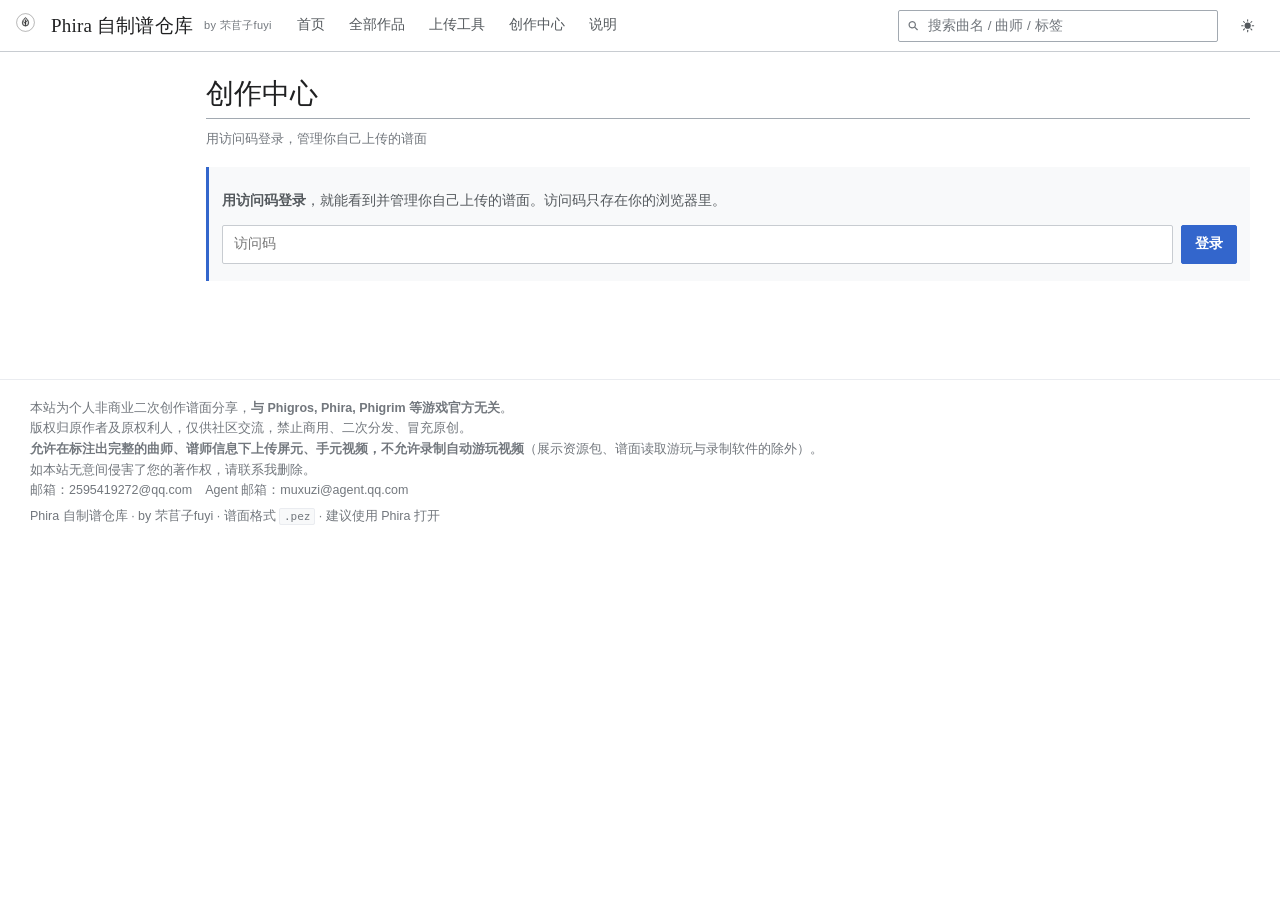
==== commit 5dcabe79: "创作中心可改全部字段 + 从创作中心重传 .pez + 离开页面前二次确认 - studio.js：新增「按路径改数据文件」的写入器（keySpans / writePath / deleteKey " ====
--- a/studio.html
+++ b/studio.html
@@ -47,6 +47,10 @@
 })();
 </script>
 <script src="assets/js/common.js"></script>
+<!-- 重传 .pez 要解包 + 读 info.txt + 统计音符/判定线，复用上传页那个解析器。
+     importer.js 在找不到 #dropzone 时会自动「只当库用」、不碰页面（见它的 boot()）。 -->
+<script src="vendor/jszip.min.js"></script>
+<script src="assets/js/importer.js"></script>
 <script src="assets/js/studio.js"></script>
 </body>
 </html>
--- a/assets/css/wiki.css
+++ b/assets/css/wiki.css
@@ -19,6 +19,12 @@
   --card-radius:       6px;
   --card-shadow:       none;                       /* 静止时的投影，追求扁平就留 none */
   --card-shadow-hover: 0 6px 18px rgba(0, 0, 0, .14);
+  /* ---- 卡片底色 = 一道跟着鼠标走的光斑（无边框）----
+     两端差异刻意做小：光标处最浅，往外渐深。深色 / 浅色模式都是「由浅变深」。 */
+  --card-bg:           #f3f4f6;   /* 离光标远的那一端（深一点） */
+  --card-bg-hi:        #ffffff;   /* 光标处那一端（浅一点） */
+  --card-glow-r:       560px;     /* 光斑半径：越大，光斑能「照到」的卡片越多 */
+  --card-pad:          9px;       /* 卡片内边距：内容不贴卡片边缘 */
 
   /* —— 骨架尺寸 —— */
   --header-height:     52px;    /* 顶栏高度 */
@@ -85,6 +91,18 @@
   --radius:        2px;
   --shadow-pop:    0 2px 8px rgba(0, 0, 0, .14);
 
+  /* ---- 动效参数（一套走遍全站，别再一处一个值）----
+     参考 misayos.xyz/only-shadow 的做法。两条铁律：
+       ① 只做**一次性入场**，绝不 infinite 循环（主人 2026-10-17 明确否掉「一直飘」）
+       ② 所有「初始隐藏」的样式都挂在 .motion-ready 作用域下（该类由 JS 加），
+          这样没 JS / 动画没跑起来时内容依然可见，不会整屏空白 */
+  --motion-ease:   cubic-bezier(.2, .7, .2, 1);
+  --motion-fast:   180ms;
+  --motion-medium: 300ms;
+  --motion-slow:   650ms;
+  --reveal-delay:  0ms;   /* 错位用：由 JS / 行内样式给每个元素一个递增的值 */
+  --rise-delay:    0ms;   /* 卡片错位用：由 home.js 按序号写进每张卡 */
+
   --font-sans: "Inter", "Segoe UI", -apple-system, BlinkMacSystemFont,
                "PingFang SC", "Hiragino Sans GB", "Microsoft YaHei",
                "Noto Sans SC", "Source Han Sans SC", sans-serif;
@@ -99,6 +117,10 @@
   --bg-sub:        #27292d;
   --bg-sub-2:      #33363b;
   --bg-code:       #23262a;
+
+  /* 深色下同理：光标处稍亮，往外压暗（两端差异同样做小） */
+  --card-bg:       #23262a;
+  --card-bg-hi:    #34383e;
 
   --text:          #eaecf0;
   --text-sub:      #c8ccd1;
@@ -933,19 +955,42 @@
   display: flex;
   flex-direction: column;
   min-width: 0;
+  /* 卡片**不要边框**；底色是一道跟着鼠标走的光斑 ——
+     光标处最浅，往外渐深（深色 / 浅色模式都是「由浅变深」），两端差异很小。
+
+     ★ 坐标 --gx / --gy 是「光斑在**这张卡片内部**的实际位置（px）」，
+       由 common.js 的 WB.glowFollow() 算好写进行内样式：
+           卡片局部坐标 = 鼠标在视口里的位置 − 这张卡片的左上角
+       每张卡都这么算，效果就等于「所有卡片共用同一道光斑」——
+       某张卡上光斑落在哪，正好是全局那道光线相对它的位置，
+       所以视觉上是一道光扫过整排卡片，而不是每张卡各自亮一下。
+
+     ⚠️ 别改回 background-attachment: fixed！！（走过这条弯路）
+       fixed 名义上以视口为基准，但只要卡片（或祖先）身上有 translate / transform，
+       卡片就成了「包含块」，fixed 会被劫持成**以卡片自己为基准** ——
+       卡片正好有入场动画的 translate 和悬停抬升的 transform，于是鼠标坐标
+       被当成卡片局部坐标用，**一滚动整片光斑就偏**。
+       实测：往卡片里插一个 position:fixed 的元素，它落在卡片左上角而不是视口左上角。
+
+     下面 50% / 42% 只是「JS 还没跑起来」时的兜底位置，正常都会被行内样式覆盖。 */
+  background-image: radial-gradient(circle var(--card-glow-r, 560px)
+      at var(--gx, 50%) var(--gy, 42%),
+      var(--card-bg-hi, #fff) 0%, var(--card-bg, #f3f4f6) 72%);
+  background-color: var(--card-bg, #f3f4f6);   /* 渐变没画出来时的兜底底色 */
+  border-radius: var(--card-radius);
+  padding: var(--card-pad, 9px);
+  box-shadow: var(--card-shadow);
+  transition: box-shadow .18s;
+}
+.vcard:hover {
+  box-shadow: var(--card-shadow-hover);
 }
 .vc-thumb-wrap {
   position: relative;
-  border-radius: var(--card-radius);
+  /* 封面贴着卡片的内边缘，圆角比卡片小一点才不露角 */
+  border-radius: calc(var(--card-radius) - 2px);
   overflow: hidden;
-  background: var(--bg-sub);
-  border: 1px solid var(--card-border, var(--border-soft));
-  box-shadow: var(--card-shadow);
-  transition: box-shadow .18s, border-color .18s;
-}
-.vcard:hover .vc-thumb-wrap {
-  box-shadow: var(--card-shadow-hover);
-  border-color: var(--border);
+  background: var(--bg-sub-2);
 }
 .vc-thumb {
   display: block;
@@ -1036,31 +1081,8 @@
 /* 播放时把时长角标收掉，别跟播放器自己的控件叠在一起 */
 .vc-thumb-wrap.pv-on .vc-dur { opacity: 0; }
 
-/* 左上角「静音预览」小标签：让访客知道为什么没声音 */
-.vc-pv-tag {
-  position: absolute;
-  left: 6px;
-  top: 6px;
-  z-index: 2;
-  display: inline-flex;
-  align-items: center;
-  gap: 3px;
-  padding: 1px 6px;
-  font-size: 11px;
-  line-height: 16px;
-  color: #fff;
-  background: rgba(0, 0, 0, .55);
-  border-radius: 999px;
-  opacity: 0;
-  transform: translateY(-3px);
-  pointer-events: none;
-  transition: opacity .2s ease, transform .24s cubic-bezier(.22, .61, .36, 1);
-}
-.vc-pv-tag svg { width: 11px; height: 11px; fill: currentColor; }
-.vc-thumb-wrap.pv-ready .vc-pv-tag { opacity: 1; transform: none; }
-
 /* 卡片下方的曲目信息 */
-.vc-body { padding: 8px 2px 0; }
+.vc-body { padding: 8px 1px 0; }
 .vc-title {
   display: -webkit-box;
   -webkit-line-clamp: 2;
@@ -1076,10 +1098,13 @@
   margin: 3px 0 0;
   font-size: 11.5px;
   color: var(--text-mute);
+  line-height: 1.3;                /* 压紧行距，两行贴在一起 */
   white-space: nowrap;
   overflow: hidden;
   text-overflow: ellipsis;
 }
+/* 谱师名义单独占一行，紧跟在曲师下面（行距拉小，两行看着是一组） */
+.vc-sub-charter { margin-top: 0; line-height: 1.25; }
 .vc-levels {
   margin: 5px 0 0;
   display: flex;
@@ -1624,7 +1649,9 @@
 }
 .sc-pill.public { color: var(--text-sub); }
 .sc-pill.private { color: var(--accent, var(--link)); border-color: currentColor; }
-#edit-mount table.kv input {
+#edit-mount table.kv input,
+#edit-mount table.kv select,
+#edit-mount table.kv textarea {
   width: 100%;
   min-height: 36px;
   padding: 6px 10px;
@@ -1634,6 +1661,84 @@
   color: inherit;
   font: inherit;
 }
+#edit-mount table.kv select { cursor: pointer; }
+#edit-mount table.kv textarea { min-height: 82px; resize: vertical; line-height: 1.6; }
+
+/* ---- 创作中心：编辑表单的分组小标题 / 说明文字 ---- */
+.sc-sub {
+  margin: 20px 0 6px;
+  font-size: 14px;
+  font-weight: 600;
+  color: var(--text-sub);
+  border-left: 3px solid var(--accent, var(--link));
+  padding-left: 8px;
+}
+.sc-form th { width: 132px; }
+.sc-hint {
+  margin-top: 4px;
+  font-size: 11.5px;
+  line-height: 1.55;
+  color: var(--text-mute);
+}
+/* 重传 .pez 的拖放区：比上传页那个小一圈，塞在表单里不占地 */
+.sc-dz {
+  padding: 22px 16px;
+  gap: 6px;
+  margin-top: 4px;
+}
+.sc-dz svg { width: 26px; height: 26px; }
+.sc-dz .dz-title { font-size: 13.5px; font-weight: 600; }
+.sc-dz .dz-sub { font-size: 12px; }
+.sc-modes {
+  display: flex;
+  flex-direction: column;
+  gap: 8px;
+  margin-top: 10px;
+  font-size: 13px;
+  line-height: 1.6;
+}
+.sc-modes label { display: flex; flex-wrap: wrap; align-items: center; gap: 6px; cursor: pointer; }
+.sc-modes input[type="radio"], .sc-modes input[type="checkbox"] { margin: 0; }
+.sc-ver {
+  width: 76px;
+  padding: 3px 7px;
+  font: inherit;
+  font-size: 12.5px;
+  color: inherit;
+  background: var(--bg);
+  border: 1px solid var(--border-soft);
+  border-radius: var(--radius);
+}
+
+/* ---- 离开页面的二次确认弹窗 ---- */
+.leave-mask {
+  position: fixed;
+  inset: 0;
+  z-index: 9998;
+  display: flex;
+  align-items: center;
+  justify-content: center;
+  padding: 20px;
+  background: rgba(0, 0, 0, .42);
+  backdrop-filter: blur(2px);
+}
+.leave-box {
+  width: min(420px, 100%);
+  padding: 20px 22px;
+  background: var(--bg);
+  border: 1px solid var(--border);
+  border-radius: 10px;
+  box-shadow: 0 18px 48px -12px rgba(0, 0, 0, .45);
+}
+.leave-tip {
+  margin: 0 0 6px;
+  font-size: 15px;
+  font-weight: 600;
+  line-height: 1.55;
+}
+.leave-sub { margin: 0 0 16px; font-size: 12.5px; color: var(--text-mute); }
+.leave-actions { display: flex; justify-content: flex-end; gap: 8px; }
+.leave-actions .btn { min-width: 92px; }
 @media (max-width: 860px) {
   #list-mount table.wikitable { font-size: 12.5px; }
   #list-mount table.wikitable td.actions { display: flex; flex-wrap: wrap; gap: 6px; }
@@ -1713,7 +1818,68 @@
 /* ⚠️ 入场动画只挂在「直接渲染」的那一次（.wb-fresh 由 home.js 打上）。
    过渡层里渲染出来的那批刻意不挂 —— 否则过渡收尾把 .wb-sliding 摘掉的
    那一瞬间动画会被重新触发，卡片忽然又浮一次，看着就是画面往上跳。 */
-.thumb-grid.wb-fresh .vcard { animation: wb-rise .38s cubic-bezier(.22, .61, .36, 1) both; }
+.thumb-grid.wb-fresh .vcard {
+  animation: wb-rise .38s cubic-bezier(.22, .61, .36, 1) both;
+  /* 卡片错位落下：序号越大晚一点出发（--rise-delay 由 home.js 写进行内样式） */
+  animation-delay: var(--rise-delay, 0ms);
+}
+
+/* ==========================================================================
+   入场动效系统（参考 misayos.xyz/only-shadow，代码是重写的）
+   两条铁律写在 :root 的动效参数那段里，改之前先看那里。
+   ========================================================================== */
+
+/* ---- ① 通用错位进场 ----
+   一块内容一个 .motion-reveal，进视口时「淡入 + 从下方 20px 归位」；
+   错位靠行内的 --reveal-delay 排出队形。
+   触发由 common.js 的 WB.reveal() 用 IntersectionObserver 负责。 */
+.motion-ready .motion-reveal {
+  opacity: 0;
+  translate: 0 20px;
+  transition: opacity var(--motion-slow) var(--motion-ease),
+              translate var(--motion-slow) var(--motion-ease);
+  transition-delay: var(--reveal-delay, 0ms);
+  pointer-events: none;
+}
+.motion-ready .motion-reveal.is-revealed {
+  opacity: 1;
+  translate: 0 0;
+  pointer-events: auto;
+}
+/* 键盘焦点进去就立刻显示，别让用户对着看不见的东西按 Tab */
+.motion-ready .motion-reveal:focus-within {
+  opacity: 1; translate: 0 0; transition: none; pointer-events: auto;
+}
+
+/* ---- ② 逐字形标题 ----
+   每个字从下方 18px、带 5px 模糊落位，逐字延迟递增（JS 写 animation-delay）。
+   ⚠️ 刻意不做「落位后一直飘」那层循环 —— 落位即静止。 */
+.title-reveal .g { display: inline-block; }
+.motion-ready .title-reveal .g {
+  animation: wb-glyph-in var(--motion-slow) var(--motion-ease) both;
+}
+@keyframes wb-glyph-in {
+  from { opacity: 0; transform: translate3d(0, 18px, 0) scale(.97); filter: blur(5px); }
+  to   { opacity: 1; transform: translate3d(0, 0, 0) scale(1); filter: blur(0); }
+}
+
+/* ---- ③ 侧栏整体淡入上浮（它是骨架里就有的，直接走 CSS 动画）---- */
+.motion-ready .sidebar {
+  animation: wb-rise var(--motion-slow) var(--motion-ease) both;
+  animation-delay: 60ms;
+}
+
+/* ---- ④ 无障碍：系统开了「减少动态效果」就全关，内容立刻可见 ---- */
+@media (prefers-reduced-motion: reduce) {
+  .motion-ready .motion-reveal,
+  .motion-ready .motion-reveal:focus-within {
+    opacity: 1; translate: 0 0; transition: none; pointer-events: auto;
+  }
+  .motion-ready .title-reveal .g { animation: none; }
+  .motion-ready .sidebar { animation: none; }
+  .thumb-grid.wb-fresh .vcard { animation: none; }
+  .motion-ready .thumb-grid .vcard { transition: none; }
+}
 /* 详细列表用**同一套**入场动效（从下浮起 + 淡入）。
    注意挂在 .table-wrap 上而不是 <tr> 上 —— tr 能不能吃 transform 各家浏览器
    并不一致，包一层普通块元素最稳。 */
